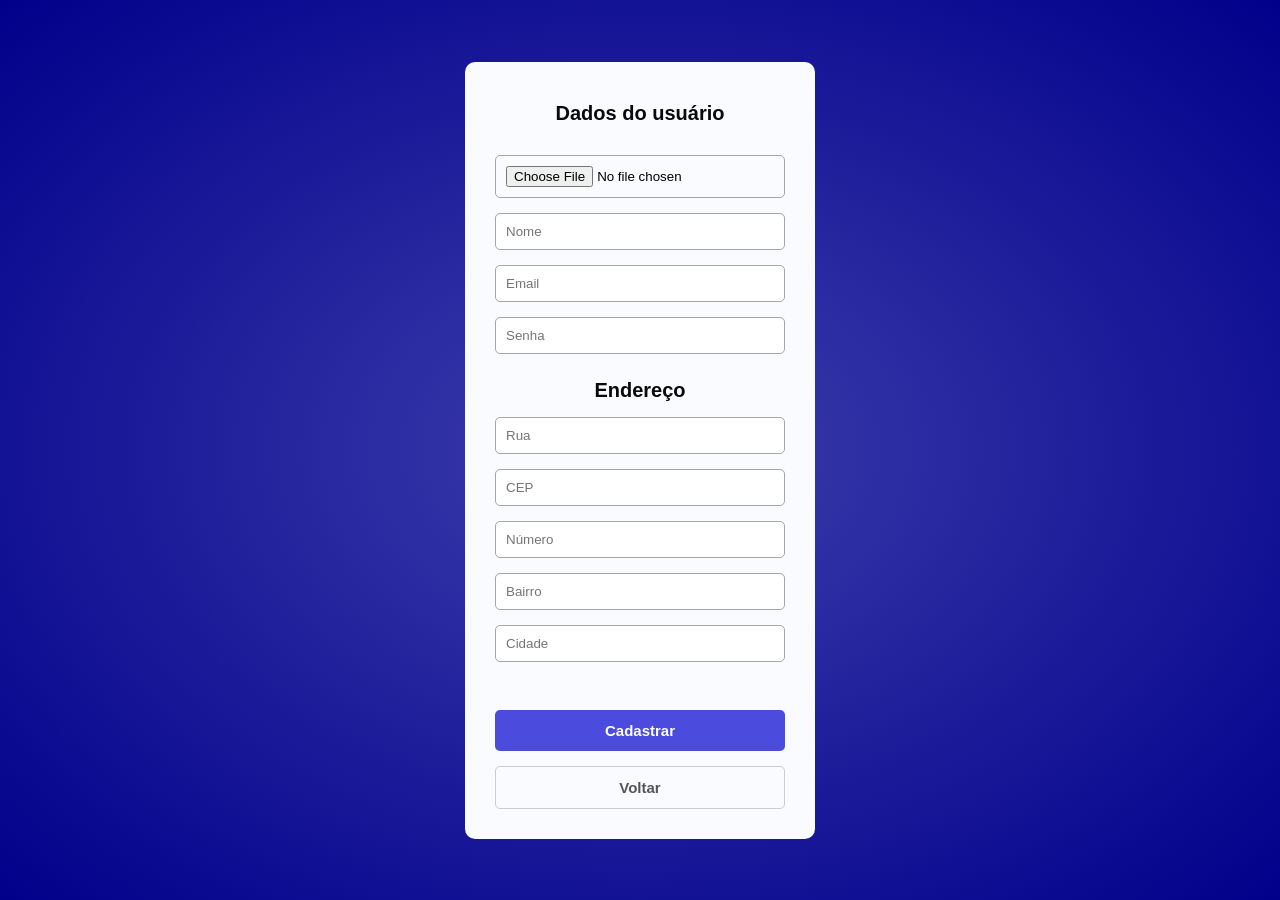
==== FRONT-END/cadastro.html @ c88716f2 "Commit inicial: Estrutura completa do projeto SAE (Front-end e Back-end)" ====
<!DOCTYPE html>
<html lang="pt-br">
<head>
    <meta charset="UTF-8">
    <meta name="viewport" content="width=device-width, initial-scale=1.0">
    <title>Cadastro</title>
    <link rel="stylesheet" href="cadastro.css">
</head>
<body>

    <form action="../BACK-END/cadastrar.php" method="post" enctype="multipart/form-data" class="cadastro">

        <h2>Dados do usuário</h2>

        <div class="foto-usuario">
            <img width="200px" id="imagem-preview" src="#" alt="Prévia da foto" style="display: none;">
        </div>

        <input type="file" id="input-foto" name="foto" accept="image/*">

        <input type="text" name="nome" placeholder="Nome" required>
        <input type="email" name="email" placeholder="Email" required>
        <input type="password" name="senha" placeholder="Senha" required>

        <h2>Endereço</h2>

        <input type="text" name="rua" placeholder="Rua" required>
        <input type="text" name="cep" placeholder="CEP" required>
        <input type="text" name="numero" placeholder="Número" required>
        <input type="text" name="bairro" placeholder="Bairro" required>
        <input type="text" name="cidade" placeholder="Cidade" required>

        <br>

        <button type="submit">Cadastrar</button>

        <a href="index.html">
            <button type="button" class="btn-voltar">Voltar</button>
        </a>

    </form>

    <script src="pagina01.js"></script>

</body>
</html>
---- FRONT-END/cadastro.css ----
* {
    margin: 0;
    padding: 0;
    box-sizing: border-box;
}

body {
    display: flex;
    justify-content: center;
    align-items: center;
    min-height: 100vh;
    padding: 20px;
    background:radial-gradient(rgb(62, 62, 172), darkblue);

}
.cadastro {
    background-color: #fafbfe;
    padding: 30px;
    border-radius: 10px;
    display: flex;
    flex-direction: column;
    gap: 15px;
    width: 100%;
    max-width: 350px;
}

.cadastro input {
    padding: 10px;
    border-radius: 5px;
    border: 1px solid #a5a5a5;
    outline: none;
}

.cadastro h2 {
    text-align: center;
    font-family: 'Lucida Sans', Geneva, Verdana, sans-serif;
    color: #0a0a0a;
    font-size: 20px;
    font-weight: bold;
    margin-top: 10px;
}
button {
    width: 100%;
    background-color: #4b4bdd;
    color: white;
    border: none;
    padding: 12px;
    border-radius: 5px;
    font-size: 15px;
    font-weight: bold;
    cursor: pointer;
    transition: background-color 0.2s;
}

button:hover {
    background-color: #2c0d90;
}
a{
    text-decoration: none;
}

.link-voltar {
    text-decoration: none;
}

.btn-voltar {
    background-color: transparent;
    color: #555;
    border: 1px solid #ccc;
}

.btn-voltar:hover {
    background-color: #eee;
    color: #000;
}
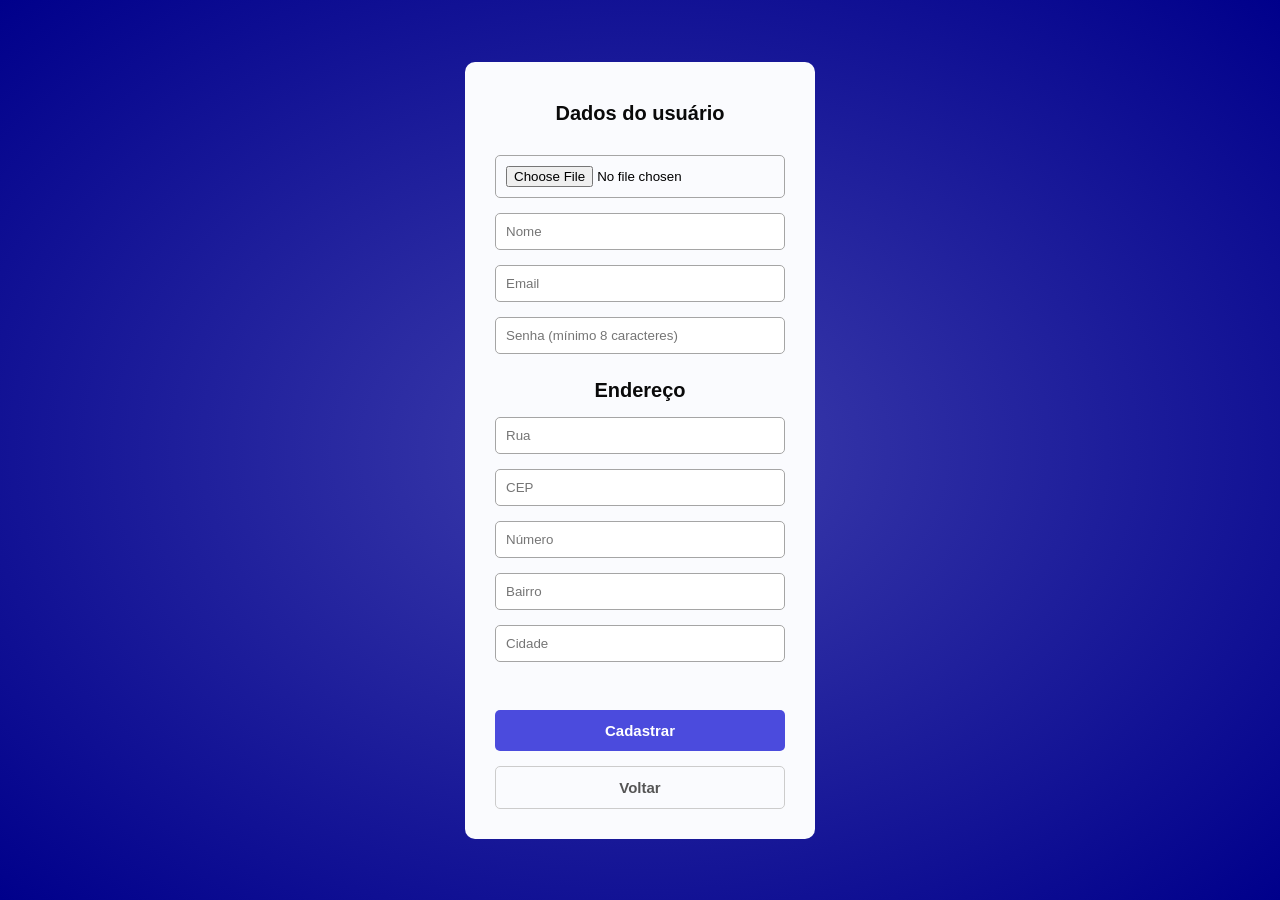
==== commit 54246ab3: "Corrige caminhos das imagens e aplica melhorias de segurança - Prepared statements em todas as consu" ====
--- a/FRONT-END/cadastro.html
+++ b/FRONT-END/cadastro.html
@@ -21,7 +21,7 @@
 
         <input type="text" name="nome" placeholder="Nome" required>
         <input type="email" name="email" placeholder="Email" required>
-        <input type="password" name="senha" placeholder="Senha" required>
+        <input type="password" name="senha" placeholder="Senha (mínimo 8 caracteres)" minlength="8" required>
 
         <h2>Endereço</h2>
 
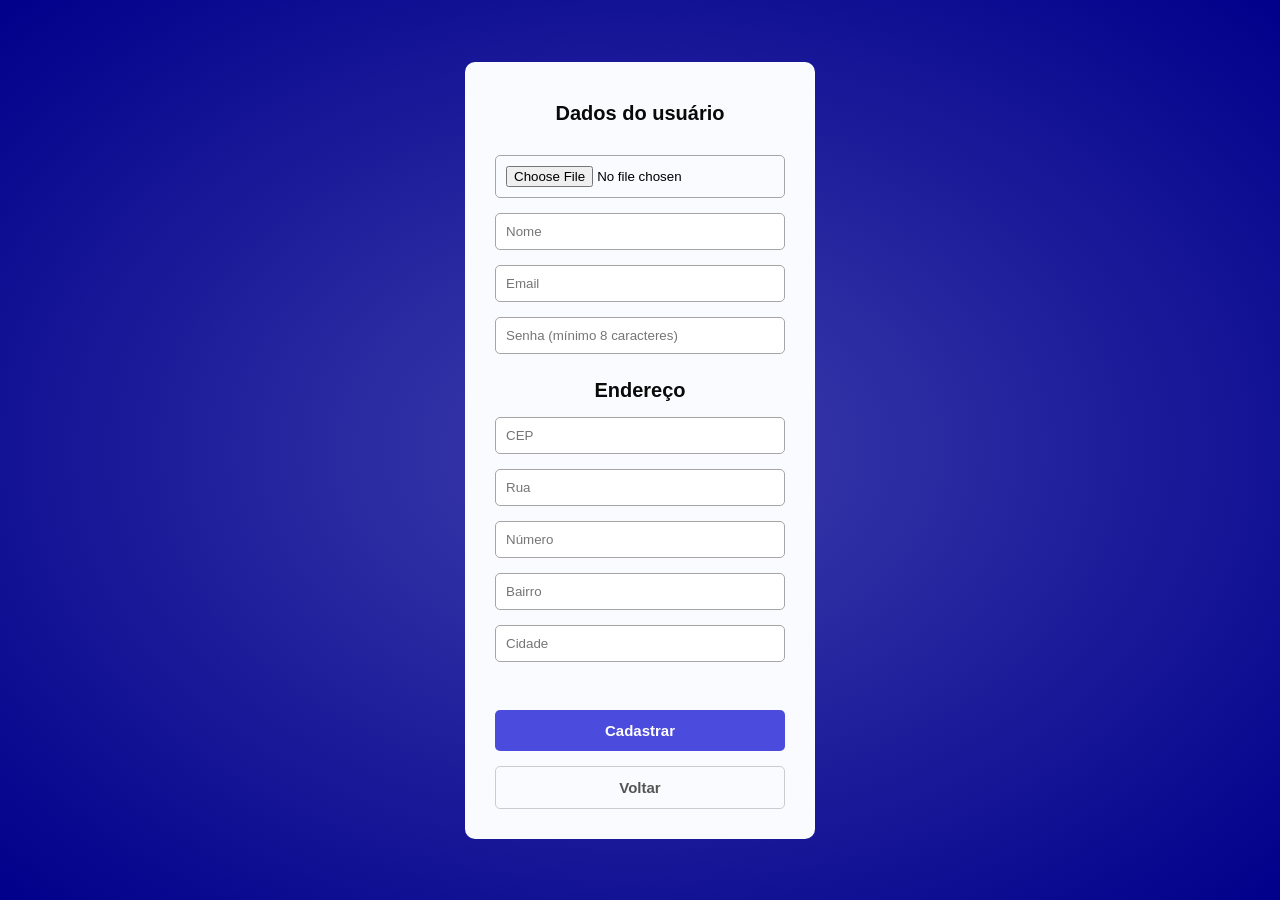
==== commit 998f8593: "Preenche o endereço automaticamente pelo CEP (ViaCEP) - cep.js: coloca o hífen enquanto digita e bus" ====
--- a/FRONT-END/cadastro.html
+++ b/FRONT-END/cadastro.html
@@ -1,10 +1,10 @@
-
 <!DOCTYPE html>
-<html lang="pt-br">
+<html lang="pt-BR">
 <head>
     <meta charset="UTF-8">
     <meta name="viewport" content="width=device-width, initial-scale=1.0">
     <title>Cadastro</title>
+    <link rel="stylesheet" href="base.css">
     <link rel="stylesheet" href="cadastro.css">
 </head>
 <body>
@@ -14,34 +14,34 @@
         <h2>Dados do usuário</h2>
 
         <div class="foto-usuario">
-            <img width="200px" id="imagem-preview" src="#" alt="Prévia da foto" style="display: none;">
+            <img width="200" id="imagem-preview" src="#" alt="Prévia da foto">
         </div>
 
         <input type="file" id="input-foto" name="foto" accept="image/*">
 
-        <input type="text" name="nome" placeholder="Nome" required>
-        <input type="email" name="email" placeholder="Email" required>
-        <input type="password" name="senha" placeholder="Senha (mínimo 8 caracteres)" minlength="8" required>
+        <input type="text" name="nome" placeholder="Nome" maxlength="100" required>
+        <input type="email" name="email" placeholder="Email" maxlength="255" required>
+        <input type="password" name="senha" placeholder="Senha (mínimo 8 caracteres)" minlength="8" maxlength="72" required>
 
         <h2>Endereço</h2>
 
-        <input type="text" name="rua" placeholder="Rua" required>
-        <input type="text" name="cep" placeholder="CEP" required>
-        <input type="text" name="numero" placeholder="Número" required>
-        <input type="text" name="bairro" placeholder="Bairro" required>
-        <input type="text" name="cidade" placeholder="Cidade" required>
+        <input type="text" name="cep" placeholder="CEP" maxlength="9" inputmode="numeric" autocomplete="postal-code" required>
+        <input type="text" name="rua" placeholder="Rua" maxlength="150" required>
+        <input type="text" name="numero_casa" placeholder="Número" maxlength="10" required>
+        <input type="text" name="bairro" placeholder="Bairro" maxlength="100" required>
+        <input type="text" name="cidade" placeholder="Cidade" maxlength="100" required>
 
         <br>
 
         <button type="submit">Cadastrar</button>
 
-        <a href="index.html">
-            <button type="button" class="btn-voltar">Voltar</button>
-        </a>
+        <button type="button" class="btn-voltar" data-href="index.html">Voltar</button>
 
     </form>
 
+    <script src="comum.js"></script>
     <script src="pagina01.js"></script>
+    <script src="cep.js"></script>
 
 </body>
 </html>
--- a/FRONT-END/base.css
+++ b/FRONT-END/base.css
@@ -0,0 +1,6 @@
+/* Reset básico usado em várias páginas (antes estava copiado em cada CSS) */
+* {
+    margin: 0;
+    padding: 0;
+    box-sizing: border-box;
+}
--- a/FRONT-END/cadastro.css
+++ b/FRONT-END/cadastro.css
@@ -1,9 +1,3 @@
-* {
-    margin: 0;
-    padding: 0;
-    box-sizing: border-box;
-}
-
 body {
     display: flex;
     justify-content: center;
@@ -59,10 +53,6 @@
     text-decoration: none;
 }
 
-.link-voltar {
-    text-decoration: none;
-}
-
 .btn-voltar {
     background-color: transparent;
     color: #555;
@@ -73,3 +63,7 @@
     background-color: #eee;
     color: #000;
 }
+
+#imagem-preview {
+    display: none; /* aparece quando a pessoa escolhe uma foto */
+}
